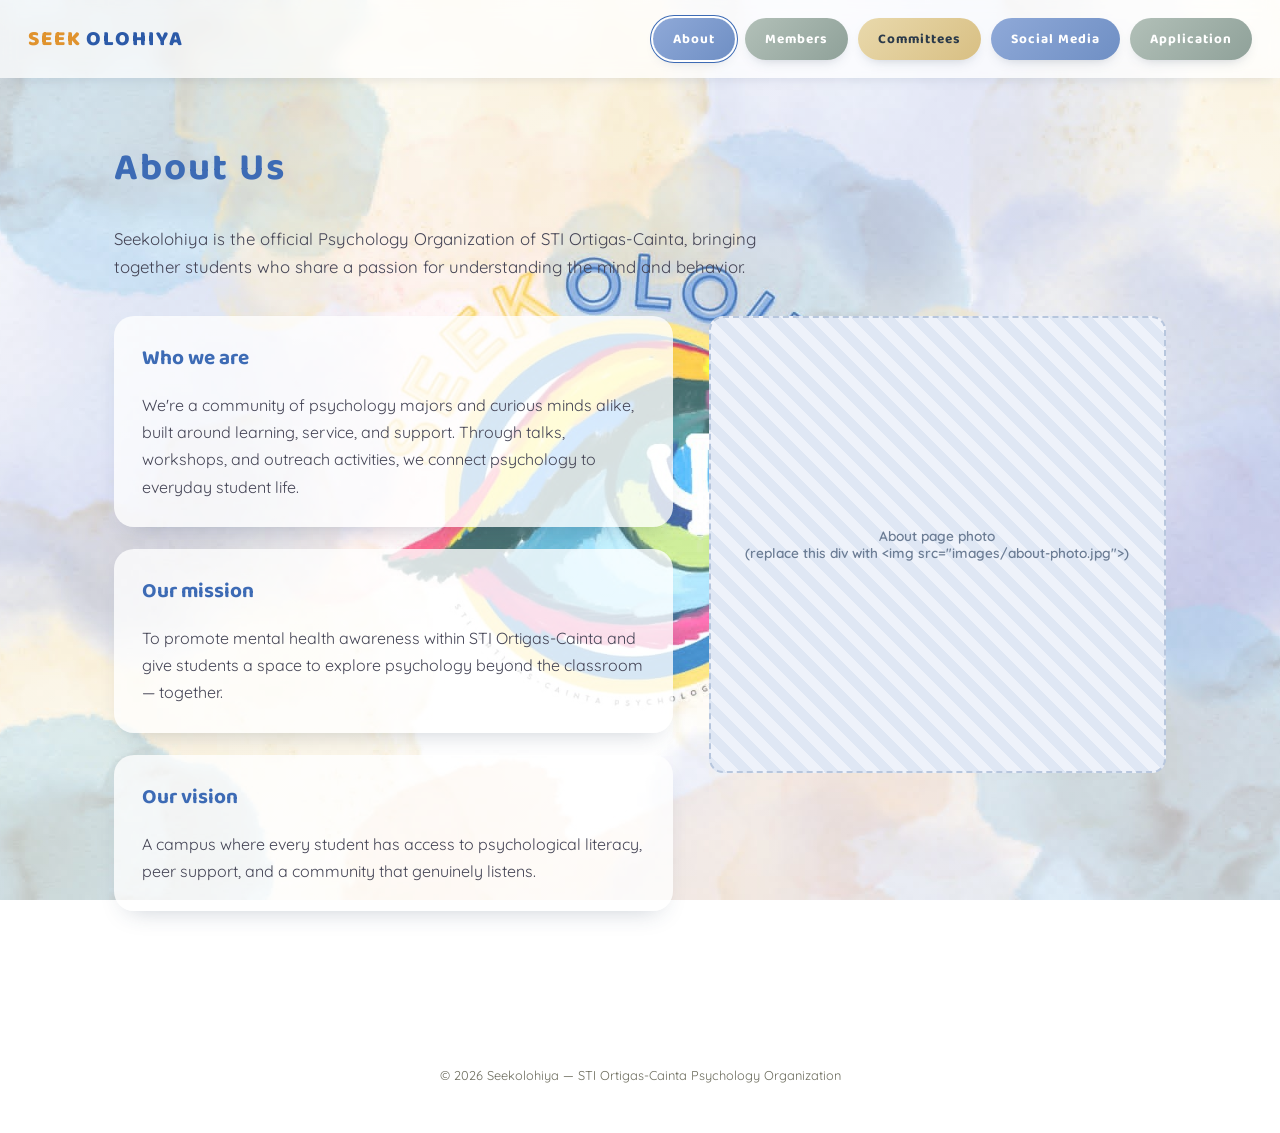
==== about.html @ 44799302 "Add files via upload" ====
<!DOCTYPE html>
<html lang="en">
<head>
<meta charset="UTF-8">
<meta name="viewport" content="width=device-width, initial-scale=1.0">
<title>About — Seekolohiya</title>
<link rel="preconnect" href="https://fonts.googleapis.com">
<link href="https://fonts.googleapis.com/css2?family=Baloo+2:wght@500;600;700;800&family=Quicksand:wght@400;500;600;700&display=swap" rel="stylesheet">
<link rel="stylesheet" href="css/style.css">
<link rel="stylesheet" href="css/about.css">
<link rel="icon" type="image/x-icon" href="images/favicon.ico">
</head>
<body>

<header class="site-header">
  <a class="site-logo" href="index.html"><span class="seek">SEEK</span><span class="olohiya">OLOHIYA</span></a>
  <nav class="site-nav" aria-label="Main navigation">
    <a class="nav-pill" href="about.html">About</a>
    <a class="nav-pill sage" href="members.html">Members</a>
    <a class="nav-pill sand" href="committees.html">Committees</a>
    <a class="nav-pill" href="social.html">Social Media</a>
    <a class="nav-pill sage" href="application.html">Application</a>
  </nav>
</header>

<main class="page">
  <h1>About Us</h1>
  <p class="lead">Seekolohiya is the official Psychology Organization of STI Ortigas-Cainta, bringing together students who share a passion for understanding the mind and behavior.</p>

  <div class="about-grid">
    <div>
      <div class="about-card">
        <h2>Who we are</h2>
        <p>We're a community of psychology majors and curious minds alike, built around learning, service, and support. Through talks, workshops, and outreach activities, we connect psychology to everyday student life.</p>
      </div>
      <div class="about-card">
        <h2>Our mission</h2>
        <p>To promote mental health awareness within STI Ortigas-Cainta and give students a space to explore psychology beyond the classroom — together.</p>
      </div>
      <div class="about-card">
        <h2>Our vision</h2>
        <p>A campus where every student has access to psychological literacy, peer support, and a community that genuinely listens.</p>
      </div>
    </div>

    <div class="about-photo">
      <!-- ============================================ -->
      <!-- INSERT PHOTO HERE: About page group photo     -->
      <!-- Replace the div below with:                   -->
      <!-- <img src="images/about-photo.jpg" alt="..."> -->
      <!-- ============================================ -->
      <div class="photo-slot">About page photo<br>(replace this div with &lt;img src="images/about-photo.jpg"&gt;)</div>
    </div>
  </div>
</main>

<footer>
  &copy; <span id="year"></span> Seekolohiya — STI Ortigas-Cainta Psychology Organization
</footer>

<script src="js/main.js"></script>
</body>
</html>
---- css/style.css ----
/* =========================================================
   style.css
   SHARED across every page: fonts, colors, reset, the fixed
   watercolor background, the top nav bar, and footer.
   Page-specific look (home.css, about.css, etc.) loads AFTER
   this file and only adds what's unique to that page.
   ========================================================= */

:root{
  --blue-deep:#3d6bb5;
  --blue-mid:#7b9fd6;
  --blue-pale:#c7d5ef;
  --sage:#a9b8ae;
  --sand:#e8d9b0;
  --gold:#e0a638;
  --ink:#2b3a4a;
  --cream:#faf6ec;
  --white:#ffffff;
  --radius-lg:26px;
  --radius-pill:50px;
}

*{box-sizing:border-box;}
html{scroll-behavior:smooth;}

body{
  margin:0;
  font-family:'Quicksand', sans-serif;
  color:var(--ink);
  min-height:100vh;

  /* ---- FIXED BACKGROUND ----
     background-attachment:fixed keeps this exact background
     in place while the page content scrolls over it, so every
     page feels like one continuous canvas.
     A soft white wash sits on top of the photo so text and
     translucent cards stay readable no matter which part of
     the artwork lands behind them. */
  background-image:
    linear-gradient(rgba(255,255,255,0.28), rgba(255,255,255,0.28)),
    url("../images/site-background.jpg");
  background-attachment: fixed;
  background-size: cover;
  background-repeat: no-repeat;
  background-position: center;
}

/* iOS Safari handles background-attachment:fixed poorly (it can
   jump, blur, or ignore it entirely), and fixed backgrounds are
   also unnecessary weight on small screens. Switch to a normal
   scrolling background below tablet width. */
@media (max-width:800px){
  body{ background-attachment: scroll; }
}

h1,h2,h3,.display{ font-family:'Baloo 2', sans-serif; }

a{ color:inherit; }

img{ max-width:100%; display:block; }

/* ---------- TOP NAV (about / members / committees / social / application) ---------- */
.site-header{
  display:flex;
  align-items:center;
  justify-content:space-between;
  flex-wrap:wrap;
  gap:14px;
  padding:18px 28px;
  background:rgba(255,255,255,0.72);
  backdrop-filter:blur(8px);
  position:sticky;
  top:0;
  z-index:50;
  box-shadow:0 4px 14px -8px rgba(40,60,90,0.25);
}

.site-logo{
  display:flex;
  align-items:baseline;
  gap:4px;
  text-decoration:none;
  font-family:'Baloo 2', sans-serif;
  font-weight:800;
  font-size:1.3rem;
  letter-spacing:2px;
}
.site-logo .seek{ color:#e0932e; }
.site-logo .olohiya{ color:#2c5aa8; }

.site-nav{
  display:flex;
  flex-wrap:wrap;
  gap:10px;
}

.nav-pill{
  text-decoration:none;
  display:inline-flex;
  align-items:center;
  gap:8px;
  padding:10px 20px;
  border-radius:var(--radius-pill);
  font-family:'Baloo 2', sans-serif;
  font-weight:700;
  font-size:0.85rem;
  letter-spacing:1px;
  color:var(--white);
  background:linear-gradient(135deg,#8fa9d8,#6f8fc4);
  box-shadow:0 6px 14px -8px rgba(40,60,90,0.35);
  transition:transform .15s ease, filter .15s ease;
}
.nav-pill:hover{ transform:translateY(-2px); filter:brightness(1.06); }
.nav-pill:focus-visible{ outline:3px solid var(--gold); outline-offset:2px; }
.nav-pill.is-active{
  outline:2px solid var(--white);
  box-shadow:0 0 0 3px var(--blue-deep), 0 6px 14px -8px rgba(40,60,90,0.35);
}
.nav-pill.sand{ background:linear-gradient(135deg,#e9d9ac,#d8bf83); color:var(--ink); }
.nav-pill.sage{ background:linear-gradient(135deg,#b2c0b8,#8fa199); }

/* generic page wrapper used by every inner page */
.page{
  max-width:1100px;
  margin:0 auto;
  padding:60px 24px 100px;
}
.page h1{
  font-size:2.4rem;
  letter-spacing:2px;
  color:var(--blue-deep);
  margin-top:0;
}
.page > p.lead{
  font-size:1.05rem;
  line-height:1.7;
  color:#445;
  max-width:70ch;
}

footer{
  text-align:center;
  padding:34px 24px 50px;
  font-size:0.8rem;
  color:#6b6b5c;
}

/* photo placeholder box re-used anywhere a picture needs to go */
.photo-slot{
  width:100%;
  aspect-ratio:4/3;
  border-radius:14px;
  background:repeating-linear-gradient(45deg, #dfe7f4, #dfe7f4 10px, #eef2fa 10px, #eef2fa 20px);
  display:flex;
  align-items:center;
  justify-content:center;
  text-align:center;
  color:#6b7c94;
  font-size:0.85rem;
  font-weight:600;
  padding:12px;
  border:2px dashed #b7c6dd;
}

@media (max-width:640px){
  .site-header{ flex-direction:column; align-items:flex-start; }
  .nav-pill{ font-size:0.78rem; padding:9px 16px; }
}
---- css/about.css ----
/* =========================================================
   about.css — styles unique to about.html
   ========================================================= */

.about-grid{
  display:grid;
  grid-template-columns:1.1fr 0.9fr;
  gap:36px;
  margin-top:34px;
  align-items:start;
}

.about-card{
  background:rgba(255,255,255,0.78);
  border-radius:20px;
  padding:26px 28px;
  box-shadow:0 12px 26px -14px rgba(40,60,90,0.28);
  margin-bottom:22px;
}
.about-card h2{
  margin-top:0;
  font-size:1.3rem;
  color:var(--blue-deep);
}
.about-card p{ line-height:1.7; color:#445; margin-bottom:0; }

/* where the group photo for the About page goes */
.about-photo .photo-slot{ aspect-ratio:1/1; }

@media (max-width:800px){
  .about-grid{ grid-template-columns:1fr; }
}
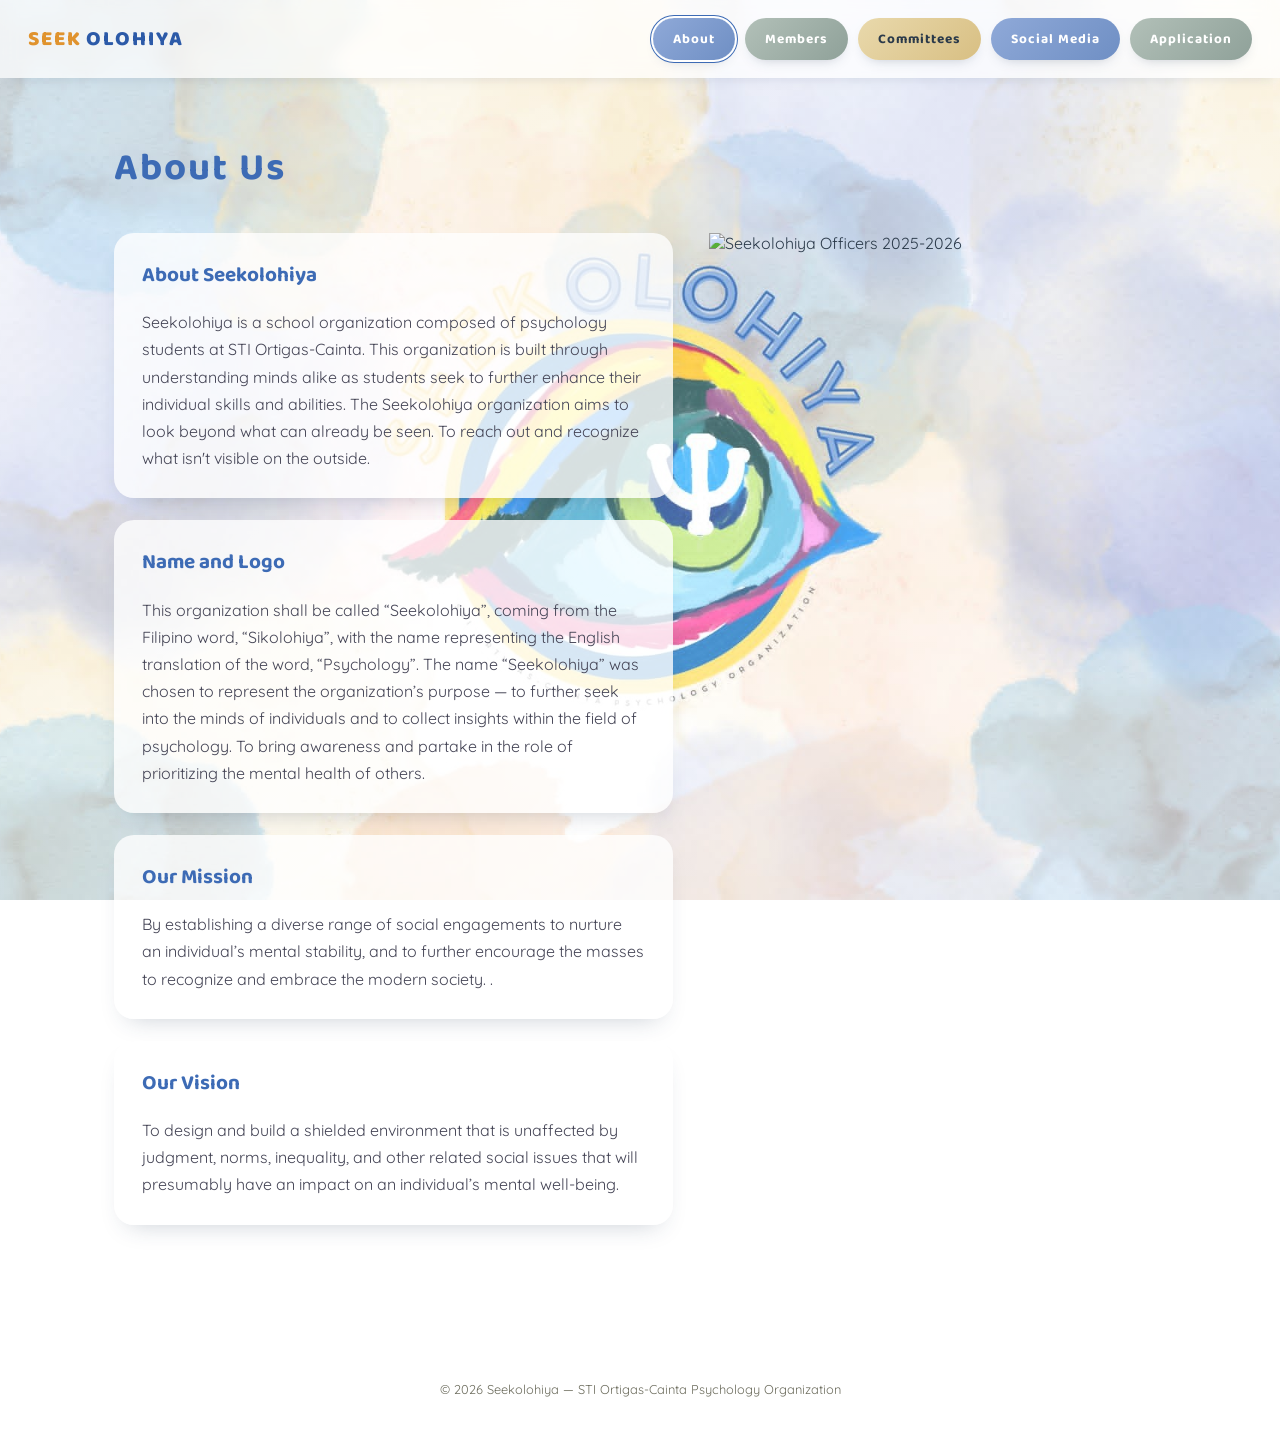
==== commit 678efd35: "Revise About Us section and update content" ====
--- a/about.html
+++ b/about.html
@@ -25,21 +25,35 @@
 
 <main class="page">
   <h1>About Us</h1>
-  <p class="lead">Seekolohiya is the official Psychology Organization of STI Ortigas-Cainta, bringing together students who share a passion for understanding the mind and behavior.</p>
 
   <div class="about-grid">
     <div>
       <div class="about-card">
-        <h2>Who we are</h2>
-        <p>We're a community of psychology majors and curious minds alike, built around learning, service, and support. Through talks, workshops, and outreach activities, we connect psychology to everyday student life.</p>
+        <h2>About Seekolohiya</h2>
+        <!-- Write your intro here: who you are, what the org does. -->
+        <p>Seekolohiya is a school organization composed of psychology students at STI Ortigas-Cainta.
+        This organization is built through understanding minds alike as students seek to further enhance 
+        their individual skills and abilities. The Seekolohiya organization aims to look beyond what can already be seen. 
+        To reach out and recognize what isn't visible on the outside.</p>
       </div>
       <div class="about-card">
-        <h2>Our mission</h2>
-        <p>To promote mental health awareness within STI Ortigas-Cainta and give students a space to explore psychology beyond the classroom — together.</p>
+        <h2>Name and Logo</h2>
+        <!-- Explain the meaning behind the name "Seekolohiya" and the symbolism of the logo. -->
+        <p>This organization shall be called “Seekolohiya”, coming from the Filipino word, “Sikolohiya”, with the 
+          name representing the English translation of the word, “Psychology”. The name “Seekolohiya” was chosen to represent 
+          the organization’s purpose — to further seek into the minds of individuals and to collect insights within the field of psychology. 
+          To bring awareness and partake in the role of prioritizing the mental health of others.</p>
       </div>
       <div class="about-card">
-        <h2>Our vision</h2>
-        <p>A campus where every student has access to psychological literacy, peer support, and a community that genuinely listens.</p>
+        <h2>Our Mission</h2>
+        <!-- Write your mission statement here. -->
+        <p> By establishing a diverse range of social engagements to nurture an individual’s mental stability, and to further encourage the masses to recognize and embrace the modern society. 
+.</p>
+      </div>
+      <div class="about-card">
+        <h2>Our Vision</h2>
+        <!-- Write your vision statement here. -->
+        <p>To design and build a shielded environment that is unaffected by judgment, norms, inequality, and other related social issues that will presumably have an impact on an individual’s mental well-being. </p>
       </div>
     </div>
 
@@ -49,7 +63,7 @@
       <!-- Replace the div below with:                   -->
       <!-- <img src="images/about-photo.jpg" alt="..."> -->
       <!-- ============================================ -->
-      <div class="photo-slot">About page photo<br>(replace this div with &lt;img src="images/about-photo.jpg"&gt;)</div>
+      <img src="images/about-photo.jpg" alt="Seekolohiya Officers 2025-2026">
     </div>
   </div>
 </main>
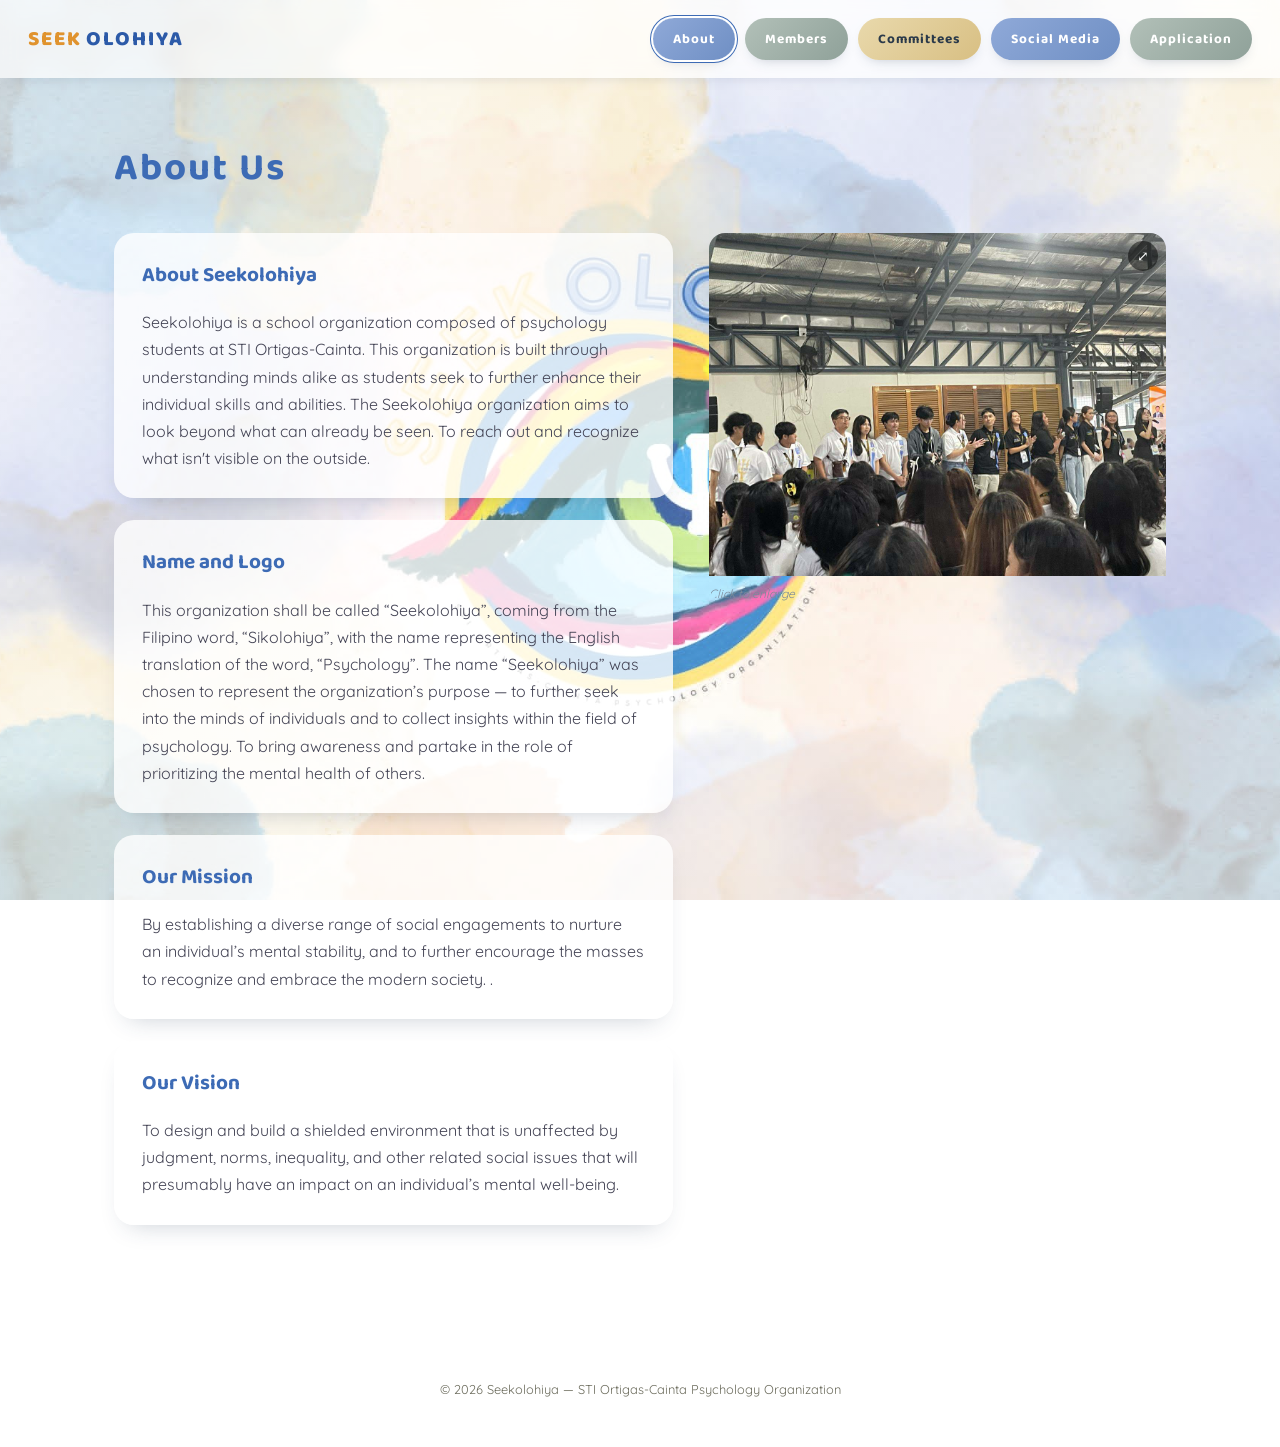
==== commit 3c177358: "Enhance about section with photo and lightbox feature Updated the about section to include a clickab" ====
--- a/about.html
+++ b/about.html
@@ -57,13 +57,9 @@
       </div>
     </div>
 
-    <div class="about-photo">
-      <!-- ============================================ -->
-      <!-- INSERT PHOTO HERE: About page group photo     -->
-      <!-- Replace the div below with:                   -->
-      <!-- <img src="images/about-photo.jpg" alt="..."> -->
-      <!-- ============================================ -->
+    <div class="about-photo group-photo" tabindex="0" role="button" aria-label="Click to view Seekolohiya Officers photo larger">
       <img src="images/about-photo.jpg" alt="Seekolohiya Officers 2025-2026">
+      <p class="photo-hint">Click to enlarge</p>
     </div>
   </div>
 </main>
@@ -73,5 +69,10 @@
 </footer>
 
 <script src="js/main.js"></script>
+
+<div class="lightbox" id="photoLightbox" aria-hidden="true">
+  <button class="lightbox-close" aria-label="Close">&times;</button>
+  <img src="" alt="" id="lightboxImg">
+</div>
 </body>
 </html>
--- a/css/style.css
+++ b/css/style.css
@@ -28,29 +28,32 @@
   font-family:'Quicksand', sans-serif;
   color:var(--ink);
   min-height:100vh;
-
-  /* ---- FIXED BACKGROUND ----
-     background-attachment:fixed keeps this exact background
-     in place while the page content scrolls over it, so every
-     page feels like one continuous canvas.
-     A soft white wash sits on top of the photo so text and
-     translucent cards stay readable no matter which part of
-     the artwork lands behind them. */
+  position:relative;
+}
+
+/* ---- FIXED BACKGROUND ----
+   This used to be background-attachment:fixed directly on body,
+   but background-size:cover then scales against body's FULL
+   HEIGHT (the whole scrollable page), not the screen. On long
+   mobile pages that meant the image got blown up huge to cover
+   that height -> pixelated, over-stretched background.
+
+   Fix: put the background on its own position:fixed layer that's
+   pinned to the viewport (inset:0). A fixed, viewport-sized layer
+   always sizes "cover" against the SCREEN, not the document, so it
+   never stretches no matter how long the page scrolls -- and it
+   stays visually fixed in place, on mobile too. */
+body::before{
+  content:"";
+  position:fixed;
+  inset:0;
+  z-index:-1;
   background-image:
     linear-gradient(rgba(255,255,255,0.28), rgba(255,255,255,0.28)),
     url("../images/site-background.jpg");
-  background-attachment: fixed;
   background-size: cover;
   background-repeat: no-repeat;
   background-position: center;
-}
-
-/* iOS Safari handles background-attachment:fixed poorly (it can
-   jump, blur, or ignore it entirely), and fixed backgrounds are
-   also unnecessary weight on small screens. Switch to a normal
-   scrolling background below tablet width. */
-@media (max-width:800px){
-  body{ background-attachment: scroll; }
 }
 
 h1,h2,h3,.display{ font-family:'Baloo 2', sans-serif; }
@@ -166,3 +169,80 @@
   .site-header{ flex-direction:column; align-items:flex-start; }
   .nav-pill{ font-size:0.78rem; padding:9px 16px; }
 }
+
+/* ---------- Lightbox (click-to-expand photos) ---------- */
+.lightbox{
+  position:fixed;
+  inset:0;
+  background:rgba(20,24,30,0.88);
+  display:flex;
+  align-items:center;
+  justify-content:center;
+  padding:40px 20px;
+  z-index:200;
+  opacity:0;
+  pointer-events:none;
+  transition:opacity .2s ease;
+}
+.lightbox.is-open{
+  opacity:1;
+  pointer-events:auto;
+}
+.lightbox img{
+  max-width:min(900px, 92vw);
+  max-height:88vh;
+  border-radius:12px;
+  box-shadow:0 20px 50px -10px rgba(0,0,0,0.5);
+}
+.lightbox-close{
+  position:absolute;
+  top:22px; right:26px;
+  width:44px; height:44px;
+  border-radius:50%;
+  border:none;
+  background:rgba(255,255,255,0.15);
+  color:#fff;
+  font-size:1.6rem;
+  line-height:1;
+  cursor:pointer;
+  display:flex;
+  align-items:center;
+  justify-content:center;
+  transition:background .15s ease;
+}
+.lightbox-close:hover{ background:rgba(255,255,255,0.3); }
+
+/* Add this "group-photo" class alongside ANY photo container
+   (in addition to its existing class) to make it click-to-expand. */
+.group-photo{
+  position:relative;
+  cursor:zoom-in;
+}
+.group-photo img{ transition:transform .25s ease; }
+.group-photo:hover img{ transform:scale(1.05); }
+.group-photo::after{
+  content:"⤢";
+  position:absolute;
+  top:8px; right:8px;
+  width:30px; height:30px;
+  border-radius:50%;
+  background:rgba(0,0,0,0.5);
+  color:#fff;
+  display:flex;
+  align-items:center;
+  justify-content:center;
+  font-size:0.9rem;
+  pointer-events:none;
+}
+.group-photo:focus-visible{
+  outline:3px solid var(--gold);
+  outline-offset:3px;
+}
+
+/* small hint text under any clickable group photo */
+.photo-hint{
+  margin:10px 0 0;
+  font-size:0.75rem;
+  font-style:italic;
+  color:#7c8a9a;
+}
--- a/css/about.css
+++ b/css/about.css
@@ -30,3 +30,8 @@
 @media (max-width:800px){
   .about-grid{ grid-template-columns:1fr; }
 }
+
+.about-photo.group-photo{
+  border-radius:16px;
+  overflow:hidden;
+}
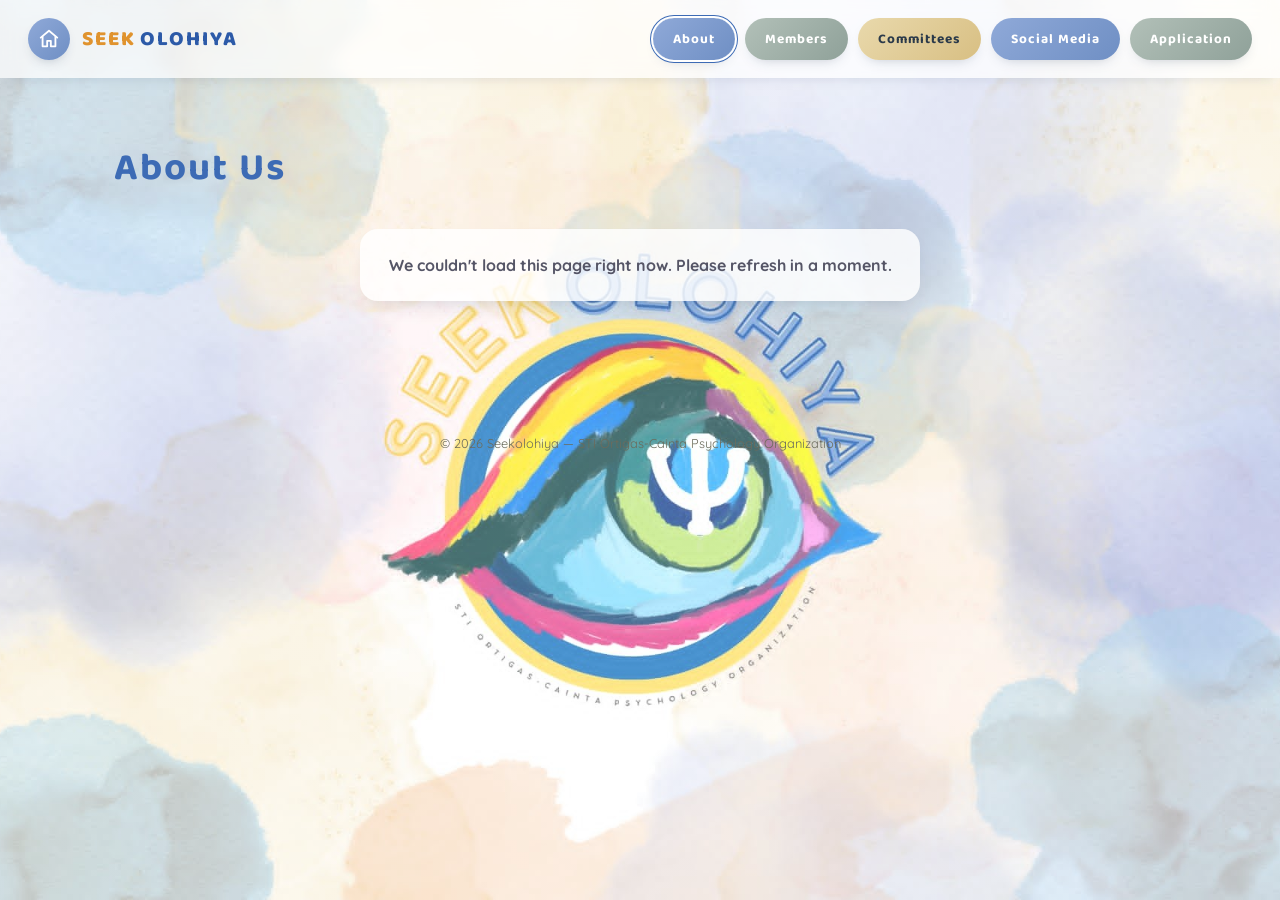
==== commit 08fc3129: "New update for website" ====
--- a/about.html
+++ b/about.html
@@ -13,7 +13,12 @@
 <body>
 
 <header class="site-header">
-  <a class="site-logo" href="index.html"><span class="seek">SEEK</span><span class="olohiya">OLOHIYA</span></a>
+  <div class="header-left">
+    <a class="home-icon" href="index.html" aria-label="Back to home" title="Back to home">
+      <svg viewBox="0 0 24 24" fill="none" stroke="currentColor" stroke-width="2" stroke-linecap="round" stroke-linejoin="round" aria-hidden="true"><path d="M3 10.5 12 3l9 7.5"/><path d="M5 9.5V20h5v-6h4v6h5V9.5"/></svg>
+    </a>
+    <a class="site-logo" href="index.html"><span class="seek">SEEK</span><span class="olohiya">OLOHIYA</span></a>
+  </div>
   <nav class="site-nav" aria-label="Main navigation">
     <a class="nav-pill" href="about.html">About</a>
     <a class="nav-pill sage" href="members.html">Members</a>
@@ -26,42 +31,16 @@
 <main class="page">
   <h1>About Us</h1>
 
-  <div class="about-grid">
-    <div>
-      <div class="about-card">
-        <h2>About Seekolohiya</h2>
-        <!-- Write your intro here: who you are, what the org does. -->
-        <p>Seekolohiya is a school organization composed of psychology students at STI Ortigas-Cainta.
-        This organization is built through understanding minds alike as students seek to further enhance 
-        their individual skills and abilities. The Seekolohiya organization aims to look beyond what can already be seen. 
-        To reach out and recognize what isn't visible on the outside.</p>
-      </div>
-      <div class="about-card">
-        <h2>Name and Logo</h2>
-        <!-- Explain the meaning behind the name "Seekolohiya" and the symbolism of the logo. -->
-        <p>This organization shall be called “Seekolohiya”, coming from the Filipino word, “Sikolohiya”, with the 
-          name representing the English translation of the word, “Psychology”. The name “Seekolohiya” was chosen to represent 
-          the organization’s purpose — to further seek into the minds of individuals and to collect insights within the field of psychology. 
-          To bring awareness and partake in the role of prioritizing the mental health of others.</p>
-      </div>
-      <div class="about-card">
-        <h2>Our Mission</h2>
-        <!-- Write your mission statement here. -->
-        <p> By establishing a diverse range of social engagements to nurture an individual’s mental stability, and to further encourage the masses to recognize and embrace the modern society. 
-.</p>
-      </div>
-      <div class="about-card">
-        <h2>Our Vision</h2>
-        <!-- Write your vision statement here. -->
-        <p>To design and build a shielded environment that is unaffected by judgment, norms, inequality, and other related social issues that will presumably have an impact on an individual’s mental well-being. </p>
-      </div>
-    </div>
-
-    <div class="about-photo group-photo" tabindex="0" role="button" aria-label="Click to view Seekolohiya Officers photo larger">
-      <img src="images/about-photo.jpg" alt="Seekolohiya Officers 2025-2026">
+  <!-- Starts hidden. The Google Sheet fills it in (see js/sheet-about.js). -->
+  <div class="about-grid" id="aboutGrid" hidden>
+    <div id="aboutCards" hidden></div>
+    <div class="about-photo group-photo" id="aboutPhoto" tabindex="0" role="button" aria-label="Click to view the photo larger" hidden>
       <p class="photo-hint">Click to enlarge</p>
     </div>
   </div>
+
+  <p class="empty-note" id="emptyNote" hidden></p>
+  <noscript><p class="empty-note">Please turn on JavaScript to see this page.</p></noscript>
 </main>
 
 <footer>
@@ -69,10 +48,12 @@
 </footer>
 
 <script src="js/main.js"></script>
-
+<script src="js/sheets-core.js"></script>
+<script src="js/sheets-page.js"></script>
+<script src="js/sheet-about.js"></script>
 <div class="lightbox" id="photoLightbox" aria-hidden="true">
   <button class="lightbox-close" aria-label="Close">&times;</button>
   <img src="" alt="" id="lightboxImg">
 </div>
 </body>
-</html>
+</html>
--- a/css/style.css
+++ b/css/style.css
@@ -5,6 +5,15 @@
    Page-specific look (home.css, about.css, etc.) loads AFTER
    this file and only adds what's unique to that page.
    ========================================================= */
+.lead {
+    margin-top:15px;
+  background:rgba(255,255,255,0.8);
+  border-radius:22px;
+  padding:7px 10px;
+  text-align:center;
+  box-shadow:0 14px 30px -16px rgba(40,60,90,0.3);
+  max-width:600px;
+}
 
 :root{
   --blue-deep:#3d6bb5;
@@ -121,6 +130,25 @@
 }
 .nav-pill.sand{ background:linear-gradient(135deg,#e9d9ac,#d8bf83); color:var(--ink); }
 .nav-pill.sage{ background:linear-gradient(135deg,#b2c0b8,#8fa199); }
+.header-left{
+  display:flex;
+  align-items:center;
+  gap:12px;
+}
+.home-icon{
+  width:42px; height:42px;
+  border-radius:50%;
+  display:inline-flex;
+  align-items:center;
+  justify-content:center;
+  color:#fff;
+  background:linear-gradient(135deg,#8fa9d8,#6f8fc4);
+  box-shadow:0 6px 14px -8px rgba(40,60,90,0.45);
+  transition:transform .15s ease, filter .15s ease;
+}
+.home-icon svg{ width:22px; height:22px; }
+.home-icon:hover{ transform:translateY(-2px); filter:brightness(1.07); }
+.home-icon:focus-visible{ outline:3px solid var(--gold); outline-offset:2px; }
 
 /* generic page wrapper used by every inner page */
 .page{
@@ -246,3 +274,32 @@
   font-style:italic;
   color:#7c8a9a;
 }
+[hidden]{ display:none !important; }
+
+.empty-note{
+  max-width:560px; margin:30px auto 0; padding:26px 28px;
+  text-align:center; font-weight:700; color:#556;
+  background:rgba(255,255,255,0.82); border-radius:18px;
+  box-shadow:0 10px 22px -12px rgba(40,60,90,0.25);
+}
+/* ---------- Header: home button next to the logo ---------- */
+.header-left{ 
+  display:flex; 
+  align-items:center; 
+  gap:12px; 
+}
+.home-icon{
+  flex:none;
+  width:42px; height:42px;
+  border-radius:50%;
+  display:inline-flex;
+  align-items:center;
+  justify-content:center;
+  color:#fff;
+  background:linear-gradient(135deg,#8fa9d8,#6f8fc4);
+  box-shadow:0 6px 14px -8px rgba(40,60,90,0.45);
+  transition:transform .15s ease, filter .15s ease;
+}
+.home-icon svg{ width:22px; height:22px; }
+.home-icon:hover{ transform:translateY(-2px); filter:brightness(1.07); }
+.home-icon:focus-visible{ outline:3px solid var(--gold); outline-offset:2px; }
--- a/css/about.css
+++ b/css/about.css
@@ -35,3 +35,4 @@
   border-radius:16px;
   overflow:hidden;
 }
+.about-grid.single{ grid-template-columns:minmax(0,760px); justify-content:center; }
